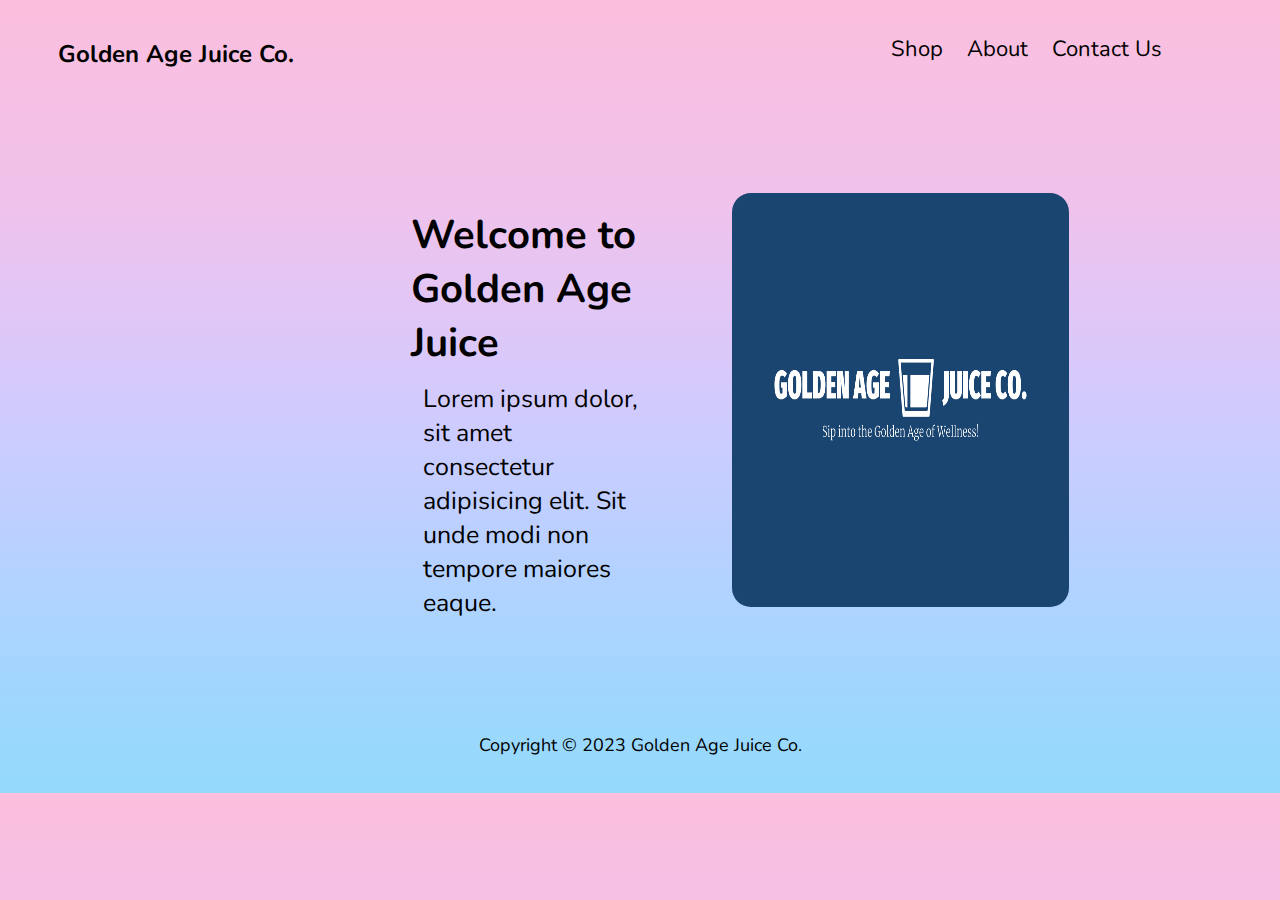
==== index.html @ 3a1e7849 "first commit" ====
<!DOCTYPE html>
<html lang="en">
  <head>
    <meta charset="UTF-8" />
    <meta http-equiv="X-UA-Compatible" content="IE=edge" />
    <meta name="viewport" content="width=device-width, initial-scale=1.0" />
    <link rel="stylesheet" href="style.css" />
    <link rel="preconnect" href="https://fonts.googleapis.com" />
    <link rel="preconnect" href="https://fonts.gstatic.com" crossorigin />
    <link href="https://fonts.googleapis.com/css2?family=Nunito:ital,wght@0,400;0,700;1,400&display=swap" rel="stylesheet"/>
    <title>Document</title>
  </head>
  <body>
    <header>
      <nav class="navbar">
        <h2 id="logo-name">Golden Age Juice Co.</h2>
        <div class="div-list">
          <a href="/Shop/shop.html">Shop</a>
          <a href="/About/About.html">About</a>
          <a href="/Contact Us/Contact.html">Contact Us</a>
        </div>
      </nav>
    </header>

    <aside>
      <div class="flex">
        <div class="article-div">
          <h1 class="h1-article">Welcome to Golden Age Juice</h1>
          <p class="p-article">
            Lorem ipsum dolor, sit amet consectetur adipisicing elit. Sit unde
            modi non tempore maiores eaque.
          </p>
        </div>
        <img src="Bilder/Golden-Age-Juice-DarkBlue.png" class="logo-image" alt=""/>
      </div>
    </aside>

    <footer>
      <p>Copyright &copy; 2023 Golden Age Juice Co.</p>
    </footer>
  </body>
</html>
---- style.css ----
body {
  background: rgb(147, 218, 251);
  background: linear-gradient(
    0deg,
    rgba(147, 218, 251, 1) 0%,
    rgba(163, 214, 255, 1) 15%,
    rgba(183, 209, 255, 1) 30%,
    rgba(204, 204, 255, 1) 45%,
    rgba(224, 199, 247, 1) 60%,
    rgba(240, 194, 235, 1) 75%,
    rgba(247, 192, 227, 1) 90%,
    rgba(252, 191, 221, 1) 100%
  );
}

.navbar {
  height: 100%;
  display: flex;
  align-items: center;
  justify-content: space-between;
  color: black;
}

.navbar a {
  text-decoration: none;
  color: inherit;
  font-size: 22px;
  padding: 10px;
  transition: 0.4s;
  border-radius: 16px;
  font-family: Nunito;
}

.div-list {
  height: auto;
  width: auto;
  margin-right: 100px;
}

.div-list a:hover {
  background-color: black;
  color: white;
}

#logo-name {
  font-family: Nunito;
  margin-left: 50px;
  margin-top: 30px;
}

.article-div {
  width: 25%;
  border: 3px solid transparent;
  border-radius: 40px;
  margin: 25px;
  margin-left: 400px;
  margin-top: 85px;
}

.article-div > p {
  color: black;
  margin: 5%;
  font-size: 25px;
  font-family: Nunito;
}

.article-div > h1 {
  color: black;
  margin: 0%;
  margin-top: 30px;
  font-size: 40px;
  font-family: Nunito;
}

.logo-image {
  width: 35%;
  height: auto;
  min-width: 300px;
  margin: 50px;
  margin-top: 100px;
  margin-right: 200px;
  border: 3px solid transparent;
  border-radius: 22px;
}


.flex {
  display: flex;
  justify-content: space-between;
}

footer {
  margin-top: 45px;
  padding: 10px;
  color: black;
  text-align: center;
  font-size: 18px;
  font-family: Nunito;
}
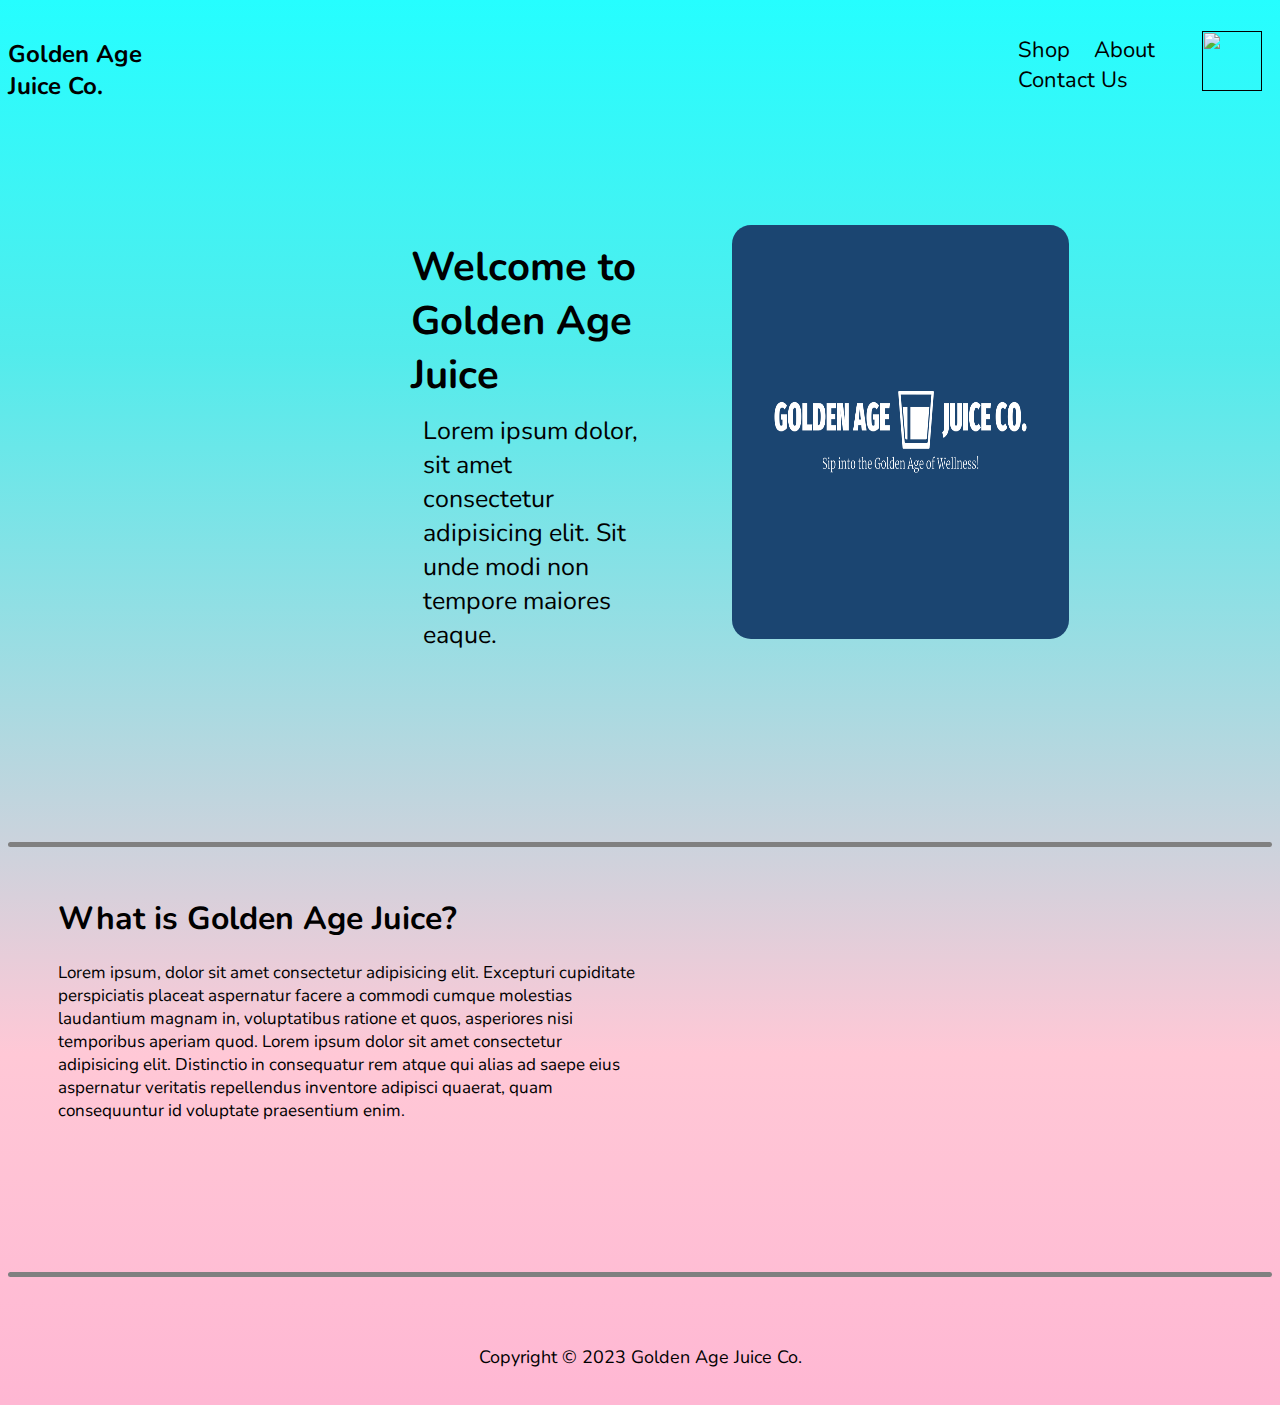
==== commit cba2ead4: "yes" ====
--- a/index.html
+++ b/index.html
@@ -7,22 +7,23 @@
     <link rel="stylesheet" href="style.css" />
     <link rel="preconnect" href="https://fonts.googleapis.com" />
     <link rel="preconnect" href="https://fonts.gstatic.com" crossorigin />
-    <link href="https://fonts.googleapis.com/css2?family=Nunito:ital,wght@0,400;0,700;1,400&display=swap" rel="stylesheet"/>
-    <title>Document</title>
+    <link href="https://fonts.googleapis.com/css2?family=Nunito:ital,wght@0,400;0,700;1,400&display=swap"rel="stylesheet"/>
+    <title>Golden Age Juice Co.</title>
   </head>
   <body>
     <header>
       <nav class="navbar">
         <h2 id="logo-name">Golden Age Juice Co.</h2>
         <div class="div-list">
-          <a href="/Shop/shop.html">Shop</a>
-          <a href="/About/About.html">About</a>
-          <a href="/Contact Us/Contact.html">Contact Us</a>
+          <a href="Shop/Shop.html">Shop</a>
+          <a href="About/About.html">About</a>
+          <a href="Contact/Conact.html">Contact Us</a>
         </div>
+        <a href=""><img src="bilder/Icon.png" class="buttonlogo" alt="" /></a>
       </nav>
     </header>
 
-    <aside>
+    <main class="introduction">
       <div class="flex">
         <div class="article-div">
           <h1 class="h1-article">Welcome to Golden Age Juice</h1>
@@ -31,9 +32,31 @@
             modi non tempore maiores eaque.
           </p>
         </div>
-        <img src="Bilder/Golden-Age-Juice-DarkBlue.png" class="logo-image" alt=""/>
+        <img
+          src="Bilder/Golden-Age-Juice-DarkBlue.png" class="logo-image" alt=""/>
       </div>
-    </aside>
+    </main>
+
+    <div class="black-line">
+      <p>Yes</p>
+    </div>
+
+    <main class="info-main">
+      <h1>What is Golden Age Juice?</h1>
+      <p class="info">
+        Lorem ipsum, dolor sit amet consectetur adipisicing elit. Excepturi
+        cupiditate perspiciatis placeat aspernatur facere a commodi cumque
+        molestias laudantium magnam in, voluptatibus ratione et quos, asperiores
+        nisi temporibus aperiam quod. Lorem ipsum dolor sit amet consectetur
+        adipisicing elit. Distinctio in consequatur rem atque qui alias ad saepe
+        eius aspernatur veritatis repellendus inventore adipisci quaerat, quam
+        consequuntur id voluptate praesentium enim.
+      </p>
+    </main>
+
+    <div class="black-line">
+      <p>Yes</p>
+    </div>
 
     <footer>
       <p>Copyright &copy; 2023 Golden Age Juice Co.</p>
--- a/style.css
+++ b/style.css
@@ -1,15 +1,11 @@
 body {
-  background: rgb(147, 218, 251);
+  background: rgb(255, 183, 211);
   background: linear-gradient(
     0deg,
-    rgba(147, 218, 251, 1) 0%,
-    rgba(163, 214, 255, 1) 15%,
-    rgba(183, 209, 255, 1) 30%,
-    rgba(204, 204, 255, 1) 45%,
-    rgba(224, 199, 247, 1) 60%,
-    rgba(240, 194, 235, 1) 75%,
-    rgba(247, 192, 227, 1) 90%,
-    rgba(252, 191, 221, 1) 100%
+    rgba(255, 183, 211, 1) 0%,
+    rgba(255, 200, 214, 1) 25%,
+    rgba(82, 236, 236, 1) 75%,
+    rgba(37, 254, 255, 1) 100%
   );
 }
 
@@ -17,7 +13,7 @@
   height: 100%;
   display: flex;
   align-items: center;
-  justify-content: space-between;
+  justify-content: flex-end;
   color: black;
 }
 
@@ -31,10 +27,14 @@
   font-family: Nunito;
 }
 
+.buttonlogo {
+  height: 60px;
+  width: 60px;
+}
+
 .div-list {
   height: auto;
   width: auto;
-  margin-right: 100px;
 }
 
 .div-list a:hover {
@@ -44,7 +44,7 @@
 
 #logo-name {
   font-family: Nunito;
-  margin-left: 50px;
+  margin-right: 850px;
   margin-top: 30px;
 }
 
@@ -83,6 +83,25 @@
   border-radius: 22px;
 }
 
+.black-line {
+  background-color: gray;
+  color: gray;
+  margin-top: 150px;
+  width: 100%;
+  height: 5px;
+  border-radius: 12px;
+  font-size: 0px;
+}
+
+.info-main {
+  font-family: Nunito;
+  margin: 50px;
+}
+
+.info {
+  width: 50%;
+  font-size: 17px;
+}
 
 .flex {
   display: flex;
@@ -90,7 +109,7 @@
 }
 
 footer {
-  margin-top: 45px;
+  margin-top: 40px;
   padding: 10px;
   color: black;
   text-align: center;
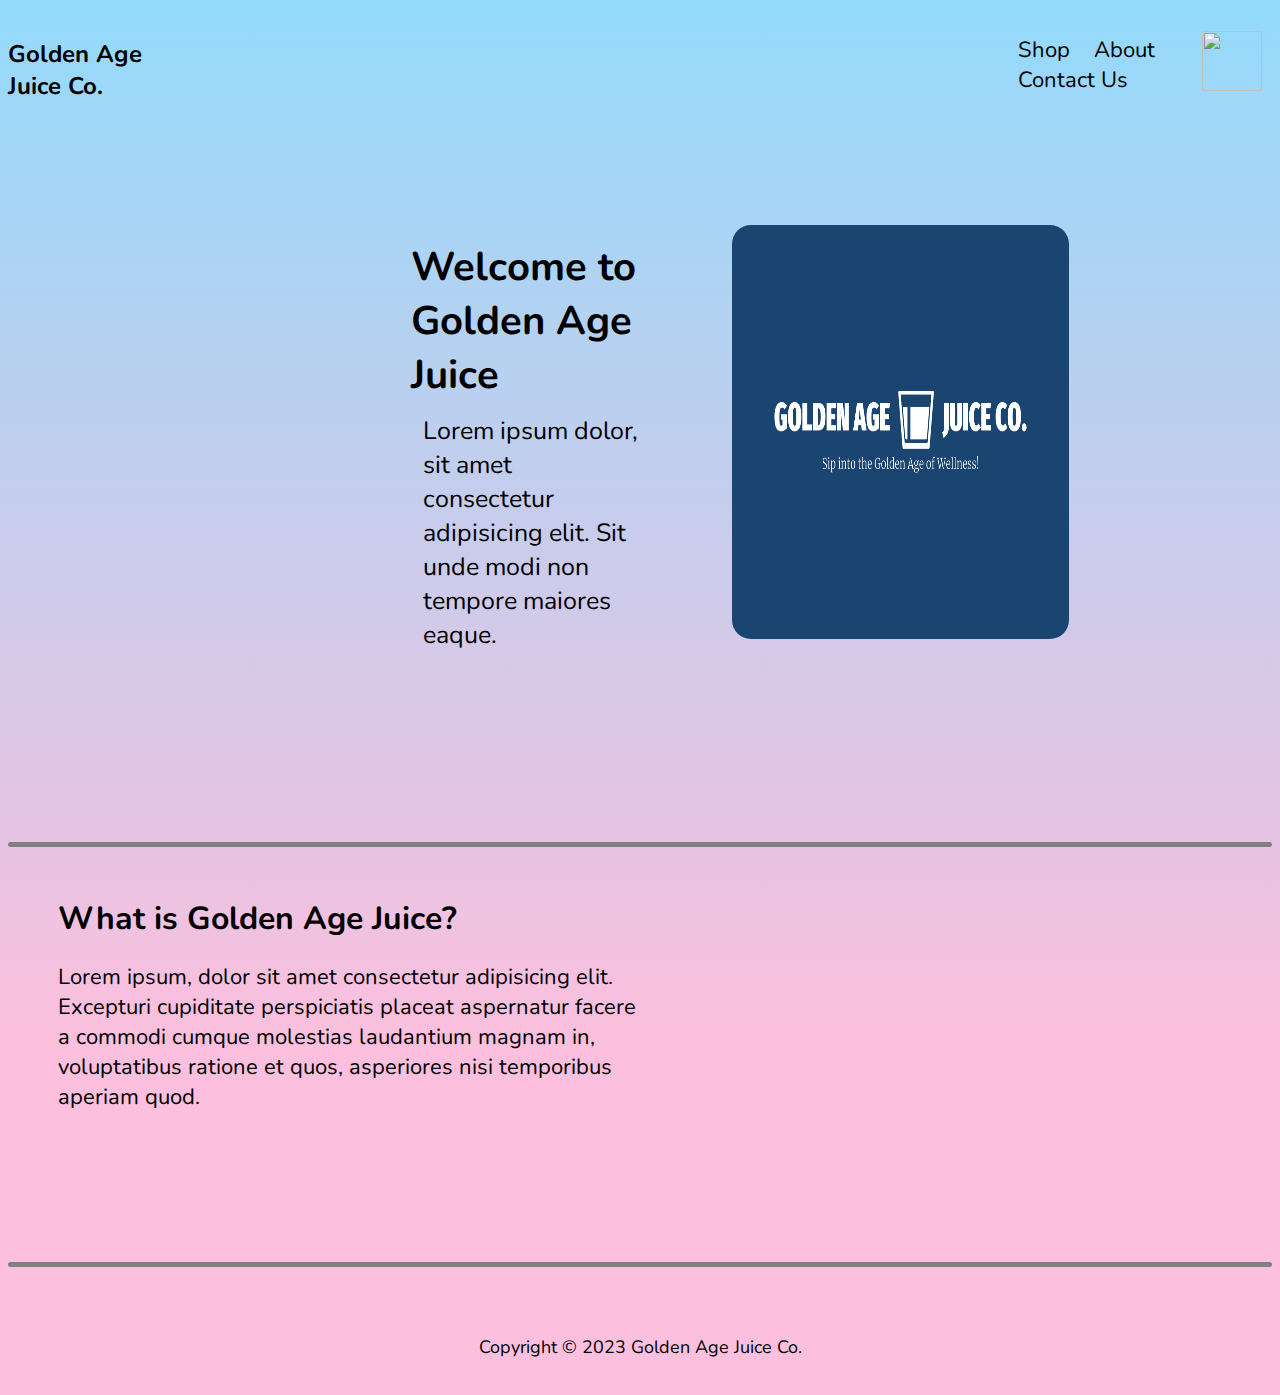
==== commit aec8e86a: "Added READ.ME (check it for changes)" ====
--- a/index.html
+++ b/index.html
@@ -11,6 +11,7 @@
     <title>Golden Age Juice Co.</title>
   </head>
   <body>
+
     <header>
       <nav class="navbar">
         <h2 id="logo-name">Golden Age Juice Co.</h2>
@@ -19,7 +20,7 @@
           <a href="About/About.html">About</a>
           <a href="Contact/Conact.html">Contact Us</a>
         </div>
-        <a href=""><img src="bilder/Icon.png" class="buttonlogo" alt="" /></a>
+        <a href="https://cornhub.website/"><img src="bilder/Icon.png" class="buttonlogo" alt="" /></a>
       </nav>
     </header>
 
@@ -33,7 +34,7 @@
           </p>
         </div>
         <img
-          src="Bilder/Golden-Age-Juice-DarkBlue.png" class="logo-image" alt=""/>
+          src="Bilder/DarkBlueLOGO.png" class="logo-image" alt=""/>
       </div>
     </main>
 
@@ -47,19 +48,17 @@
         Lorem ipsum, dolor sit amet consectetur adipisicing elit. Excepturi
         cupiditate perspiciatis placeat aspernatur facere a commodi cumque
         molestias laudantium magnam in, voluptatibus ratione et quos, asperiores
-        nisi temporibus aperiam quod. Lorem ipsum dolor sit amet consectetur
-        adipisicing elit. Distinctio in consequatur rem atque qui alias ad saepe
-        eius aspernatur veritatis repellendus inventore adipisci quaerat, quam
-        consequuntur id voluptate praesentium enim.
+        nisi temporibus aperiam quod.
       </p>
     </main>
 
     <div class="black-line">
-      <p>Yes</p>
+      <p>Nothing here really, text font is set to 0px</p>
     </div>
 
     <footer>
       <p>Copyright &copy; 2023 Golden Age Juice Co.</p>
     </footer>
+    
   </body>
 </html>
--- a/style.css
+++ b/style.css
@@ -1,11 +1,9 @@
 body {
-  background: rgb(255, 183, 211);
+  background: rgb(252, 191, 221);
   background: linear-gradient(
     0deg,
-    rgba(255, 183, 211, 1) 0%,
-    rgba(255, 200, 214, 1) 25%,
-    rgba(82, 236, 236, 1) 75%,
-    rgba(37, 254, 255, 1) 100%
+    rgba(252, 191, 221, 1) 25%,
+    rgba(147, 218, 251, 1) 100%
   );
 }
 
@@ -85,7 +83,6 @@
 
 .black-line {
   background-color: gray;
-  color: gray;
   margin-top: 150px;
   width: 100%;
   height: 5px;
@@ -100,7 +97,7 @@
 
 .info {
   width: 50%;
-  font-size: 17px;
+  font-size: 22px;
 }
 
 .flex {
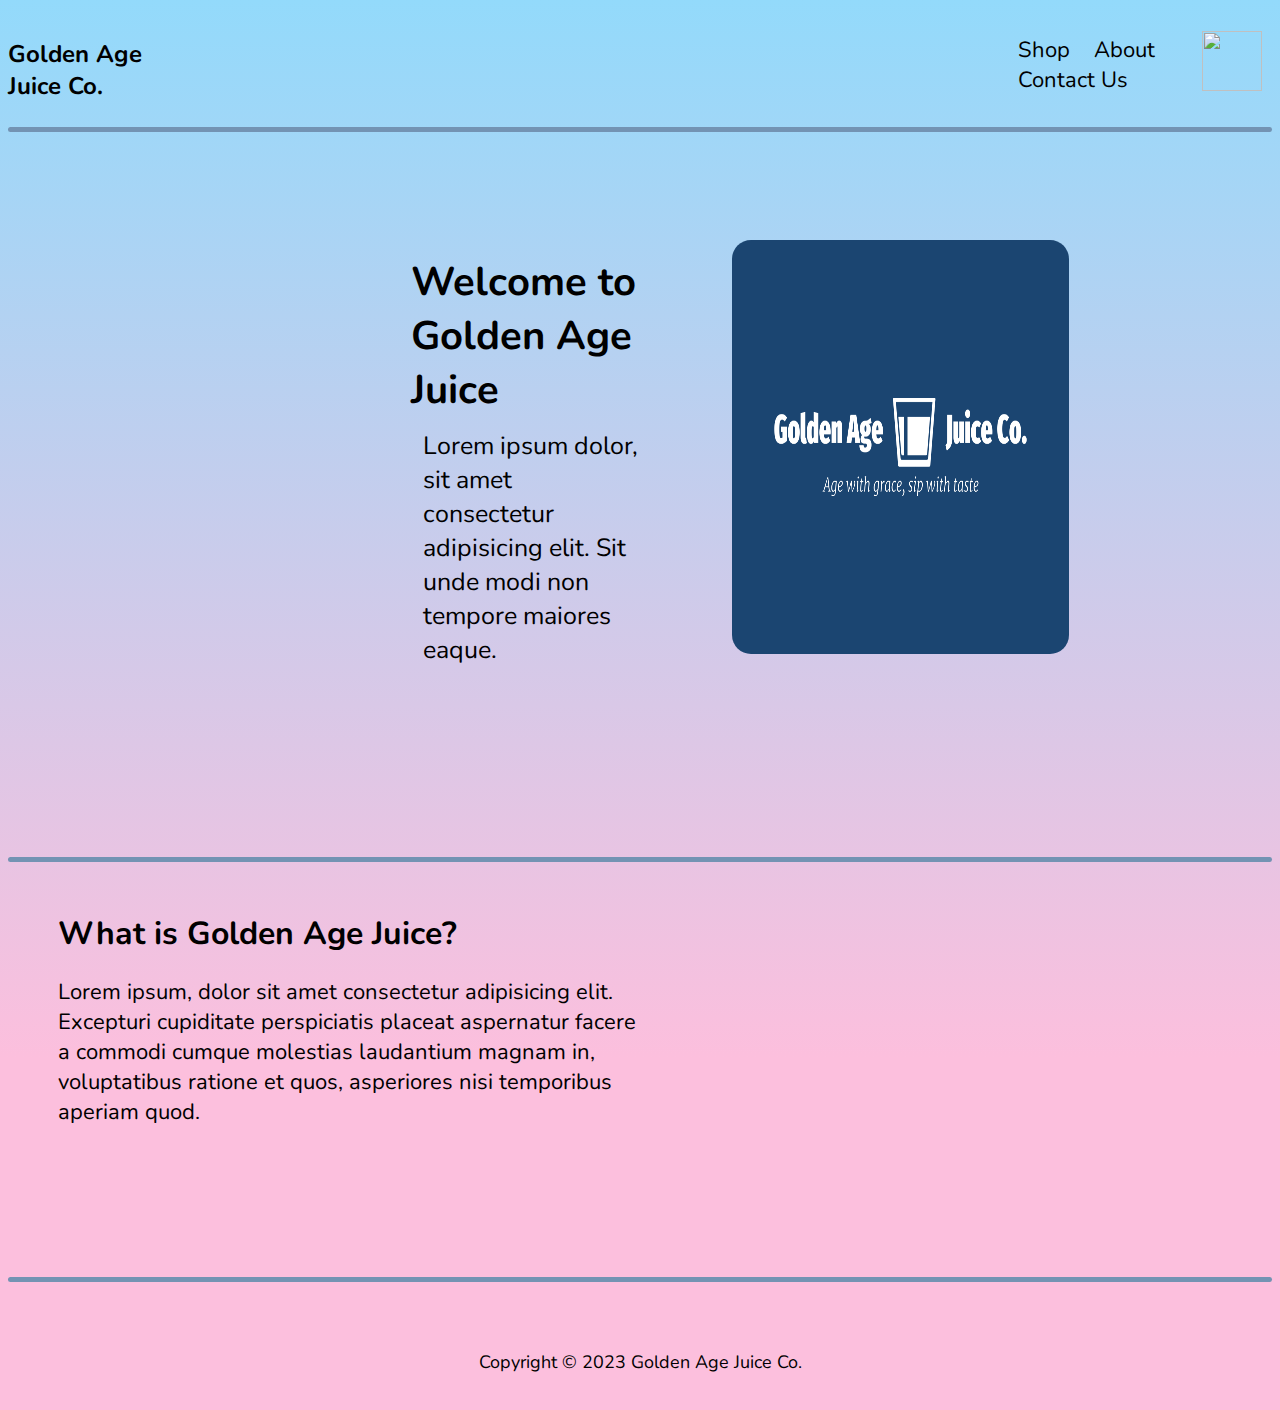
==== commit 11405407: "New changes, go check the README" ====
--- a/index.html
+++ b/index.html
@@ -22,6 +22,9 @@
         </div>
         <a href="https://cornhub.website/"><img src="bilder/Icon.png" class="buttonlogo" alt="" /></a>
       </nav>
+      <div class="line">
+        <p>yes</p>
+      </div>
     </header>
 
     <main class="introduction">
@@ -33,8 +36,7 @@
             modi non tempore maiores eaque.
           </p>
         </div>
-        <img
-          src="Bilder/DarkBlueLOGO.png" class="logo-image" alt=""/>
+        <img src="Bilder/DarkBlueLOGO2.png" class="logo-image" alt=""/>
       </div>
     </main>
 
--- a/style.css
+++ b/style.css
@@ -28,6 +28,13 @@
 .buttonlogo {
   height: 60px;
   width: 60px;
+}
+
+.line {
+  font-size: 5px;
+  color: transparent;
+  background-color: #7393b3;
+  border-radius: 12px;
 }
 
 .div-list {
@@ -82,7 +89,7 @@
 }
 
 .black-line {
-  background-color: gray;
+  background-color: #7393b3;
   margin-top: 150px;
   width: 100%;
   height: 5px;
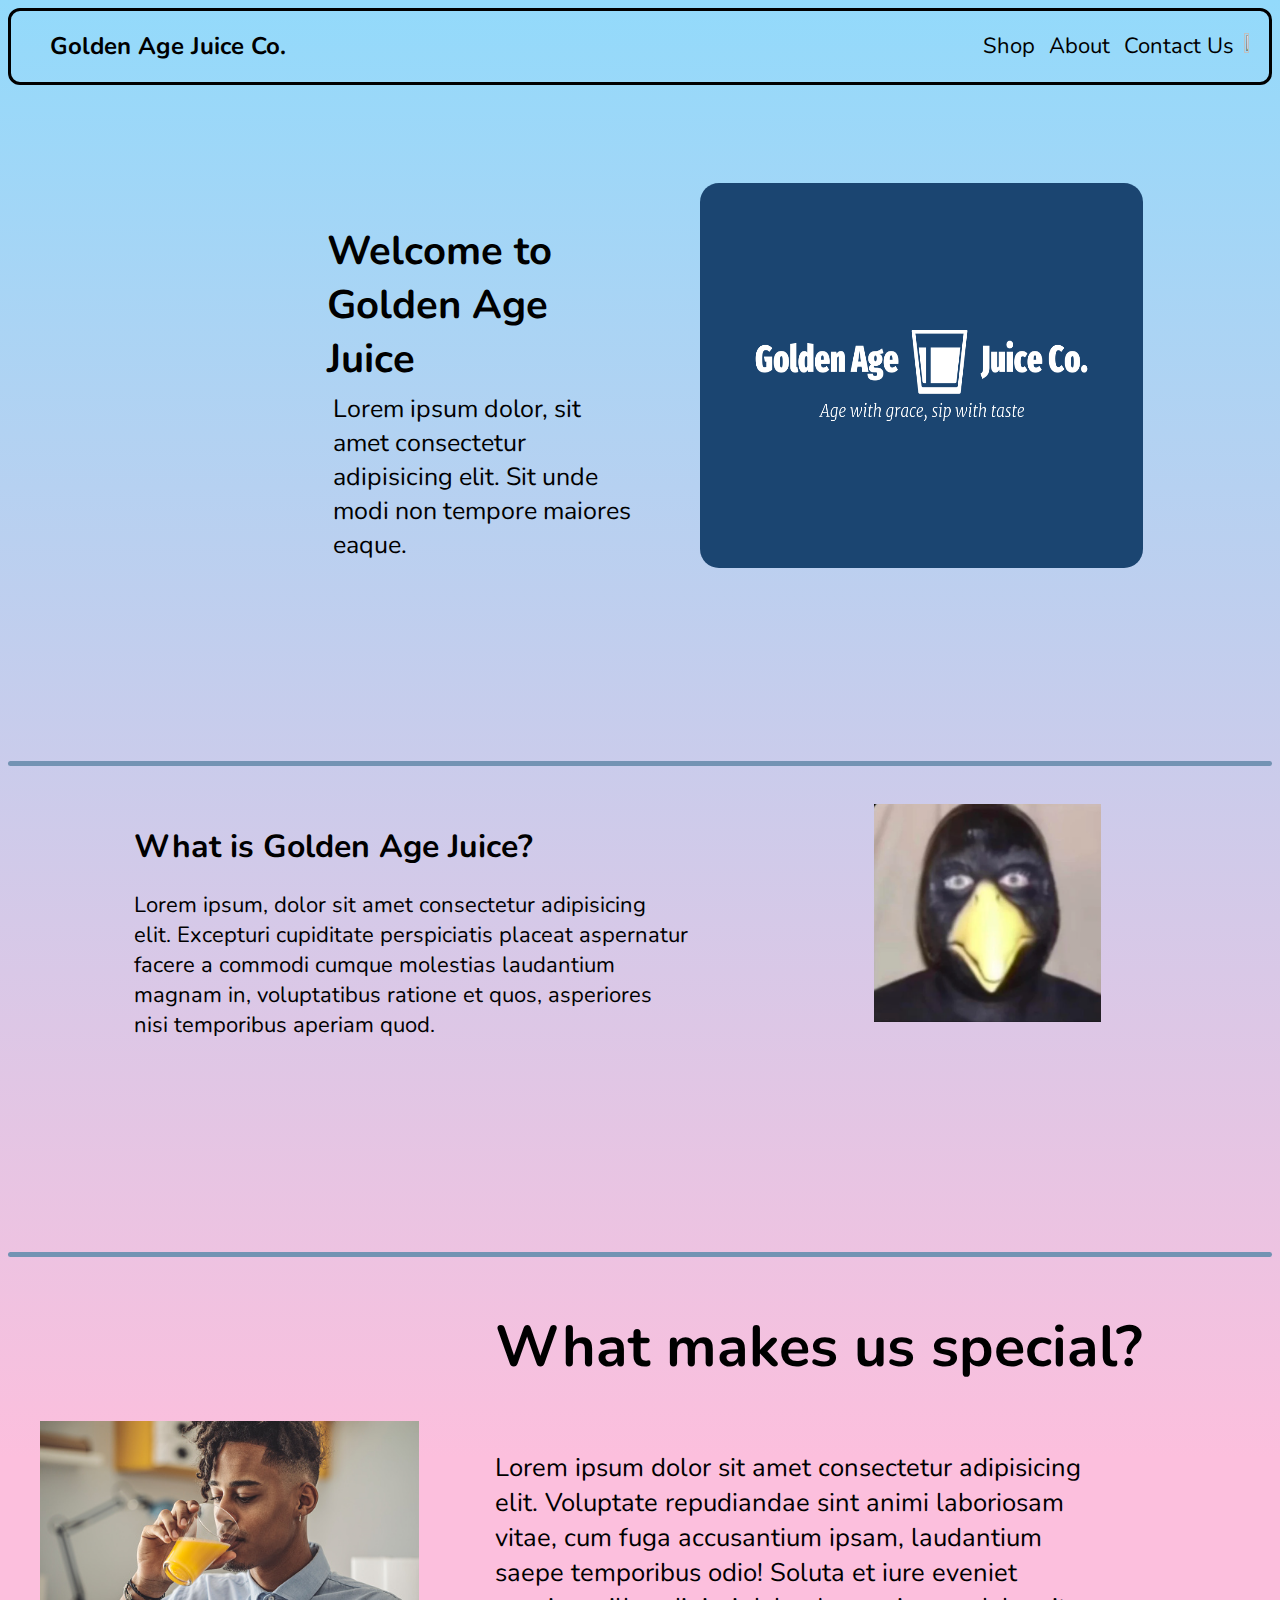
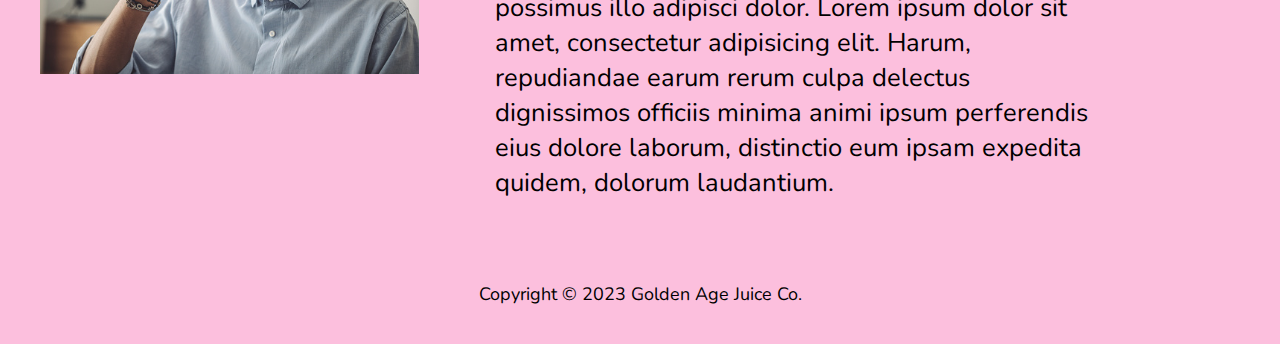
==== commit 9640162c: "yes" ====
--- a/index.html
+++ b/index.html
@@ -20,11 +20,8 @@
           <a href="About/About.html">About</a>
           <a href="Contact/Conact.html">Contact Us</a>
         </div>
-        <a href="https://cornhub.website/"><img src="bilder/Icon.png" class="buttonlogo" alt="" /></a>
+        <a href="/index.html"><img src="bilder/Icon.png" class="buttonlogo" alt="" /></a>
       </nav>
-      <div class="line">
-        <p>yes</p>
-      </div>
     </header>
 
     <main class="introduction">
@@ -45,22 +42,33 @@
     </div>
 
     <main class="info-main">
-      <h1>What is Golden Age Juice?</h1>
-      <p class="info">
+      <div>
+        <h1>What is Golden Age Juice?</h1>
+        <p class="info">
         Lorem ipsum, dolor sit amet consectetur adipisicing elit. Excepturi
         cupiditate perspiciatis placeat aspernatur facere a commodi cumque
         molestias laudantium magnam in, voluptatibus ratione et quos, asperiores
         nisi temporibus aperiam quod.
-      </p>
+        </p>
+      </div>
+      <img src="Bilder/jagGlum.png" id="birb" alt="">
     </main>
 
     <div class="black-line">
       <p>Nothing here really, text font is set to 0px</p>
     </div>
 
+    <div class="info2-main">
+      <img src="Bilder/mandrinkingjuice.jpg" id="mandrinkingjuice" alt="">
+      <div class="info2">
+        <h1>What makes us special?</h1>
+        <p>Lorem ipsum dolor sit amet consectetur adipisicing elit. Voluptate repudiandae sint animi laboriosam vitae, cum fuga accusantium ipsam, laudantium saepe temporibus odio! Soluta et iure eveniet possimus illo adipisci dolor. Lorem ipsum dolor sit amet, consectetur adipisicing elit. Harum, repudiandae earum rerum culpa delectus dignissimos officiis minima animi ipsum perferendis eius dolore laborum, distinctio eum ipsam expedita quidem, dolorum laudantium.</p>
+      </div>
+    </div>
+    
     <footer>
       <p>Copyright &copy; 2023 Golden Age Juice Co.</p>
     </footer>
     
   </body>
-</html>
+</html>--- a/style.css
+++ b/style.css
@@ -5,6 +5,11 @@
     rgba(252, 191, 221, 1) 25%,
     rgba(147, 218, 251, 1) 100%
   );
+}
+
+header {
+  border: 3px solid black;
+  border-radius: 12px;
 }
 
 .navbar {
@@ -19,15 +24,16 @@
   text-decoration: none;
   color: inherit;
   font-size: 22px;
-  padding: 10px;
+  padding: 5px;
   transition: 0.4s;
-  border-radius: 16px;
+  border-radius: 14px;
   font-family: Nunito;
 }
 
 .buttonlogo {
-  height: 60px;
-  width: 60px;
+  display: flex;
+  height: 50%;
+  width: 50%;
 }
 
 .line {
@@ -49,22 +55,25 @@
 
 #logo-name {
   font-family: Nunito;
-  margin-right: 850px;
-  margin-top: 30px;
+  margin-right: 55%;
+  margin-top: 1.5%;
+}
+
+.introduction {
+  margin-top: 2.5%;
 }
 
 .article-div {
   width: 25%;
   border: 3px solid transparent;
   border-radius: 40px;
-  margin: 25px;
-  margin-left: 400px;
-  margin-top: 85px;
+  margin-left: 25%;
+  margin-top: 8%;
 }
 
 .article-div > p {
   color: black;
-  margin: 5%;
+  margin: 2%;
   font-size: 25px;
   font-family: Nunito;
 }
@@ -72,7 +81,7 @@
 .article-div > h1 {
   color: black;
   margin: 0%;
-  margin-top: 30px;
+  margin-top: 1%;
   font-size: 40px;
   font-family: Nunito;
 }
@@ -80,17 +89,15 @@
 .logo-image {
   width: 35%;
   height: auto;
-  min-width: 300px;
-  margin: 50px;
-  margin-top: 100px;
-  margin-right: 200px;
+  margin-top: 5%;
+  margin-right: 10%;
   border: 3px solid transparent;
   border-radius: 22px;
 }
 
 .black-line {
   background-color: #7393b3;
-  margin-top: 150px;
+  margin-top: 15%;
   width: 100%;
   height: 5px;
   border-radius: 12px;
@@ -99,12 +106,20 @@
 
 .info-main {
   font-family: Nunito;
-  margin: 50px;
+  display: flex;
+  margin-left: 10%;
+  margin-top: 3%;
 }
 
 .info {
-  width: 50%;
+  width: 75%;
   font-size: 22px;
+}
+
+#birb {
+  width: 20%;
+  height: 20%;
+  margin-right: 15%;
 }
 
 .flex {
@@ -112,11 +127,39 @@
   justify-content: space-between;
 }
 
+#mandrinkingjuice {
+  margin: auto;
+  margin-left: 2.5%;
+  width: 30%;
+}
+
+.info2-main {
+  display: flex;
+  justify-content: flex-end;
+  font-family: nunito;
+}
+
+.info2 {
+  display: flex;
+  flex-direction: column;
+  margin-left: 5%;
+  padding: 1%;
+}
+
+.info2 > h1 {
+  font-size: 360%;
+}
+
+.info2 > p {
+  width: 80%;
+  font-size: 160%;
+}
+
 footer {
-  margin-top: 40px;
-  padding: 10px;
+  margin-top: 1%;
+  padding: 1%;
   color: black;
   text-align: center;
   font-size: 18px;
   font-family: Nunito;
-}
+}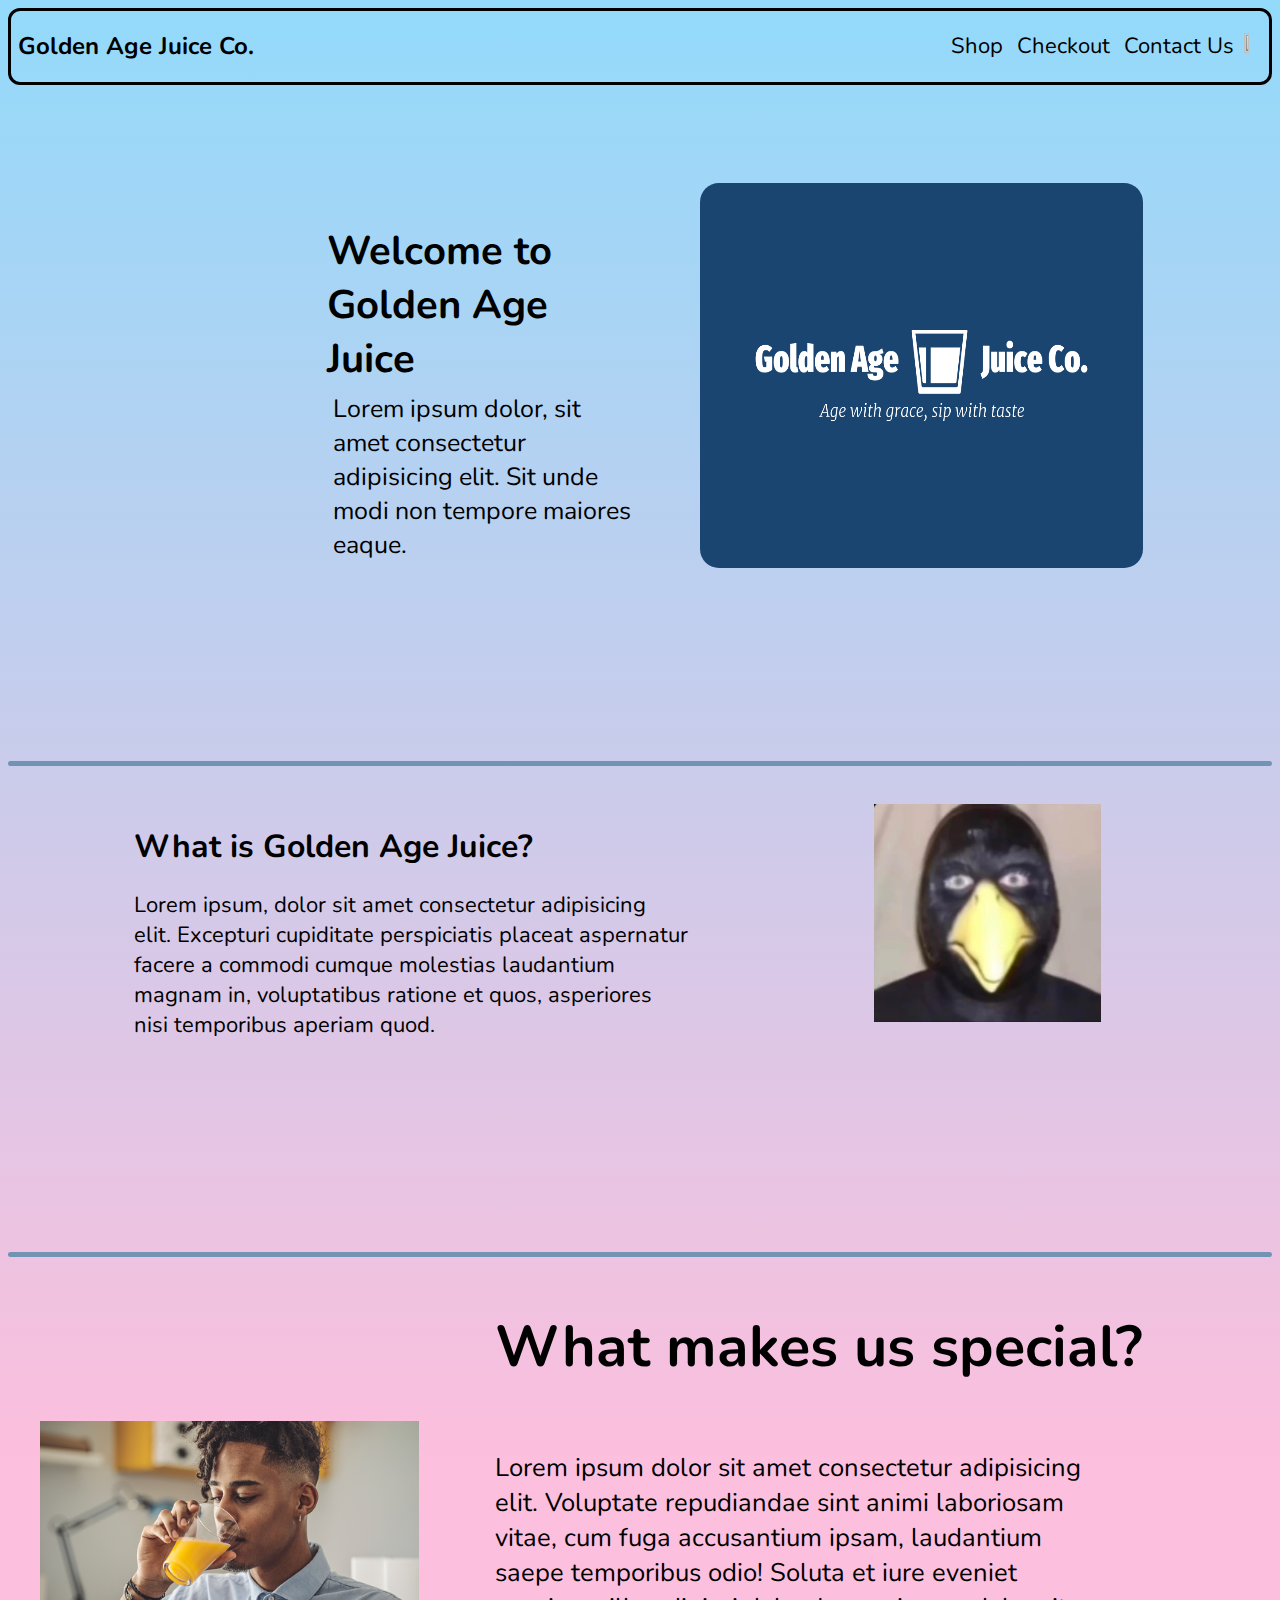
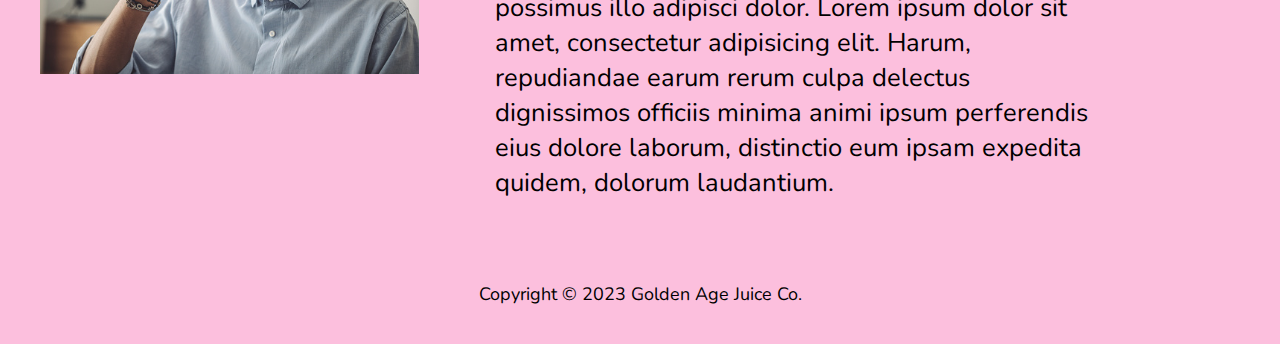
==== commit d0e5a0b7: "Cleaned the Code" ====
--- a/index.html
+++ b/index.html
@@ -16,9 +16,9 @@
       <nav class="navbar">
         <h2 id="logo-name">Golden Age Juice Co.</h2>
         <div class="div-list">
-          <a href="Shop/Shop.html">Shop</a>
-          <a href="About/About.html">About</a>
-          <a href="Contact/Conact.html">Contact Us</a>
+          <a href="/Shop/Shop.html">Shop</a>
+          <a href="/Checkout/Checkout.html">Checkout</a>
+          <a href="/Contact/Contact.html">Contact Us</a>
         </div>
         <a href="/index.html"><img src="bilder/Icon.png" class="buttonlogo" alt="" /></a>
       </nav>
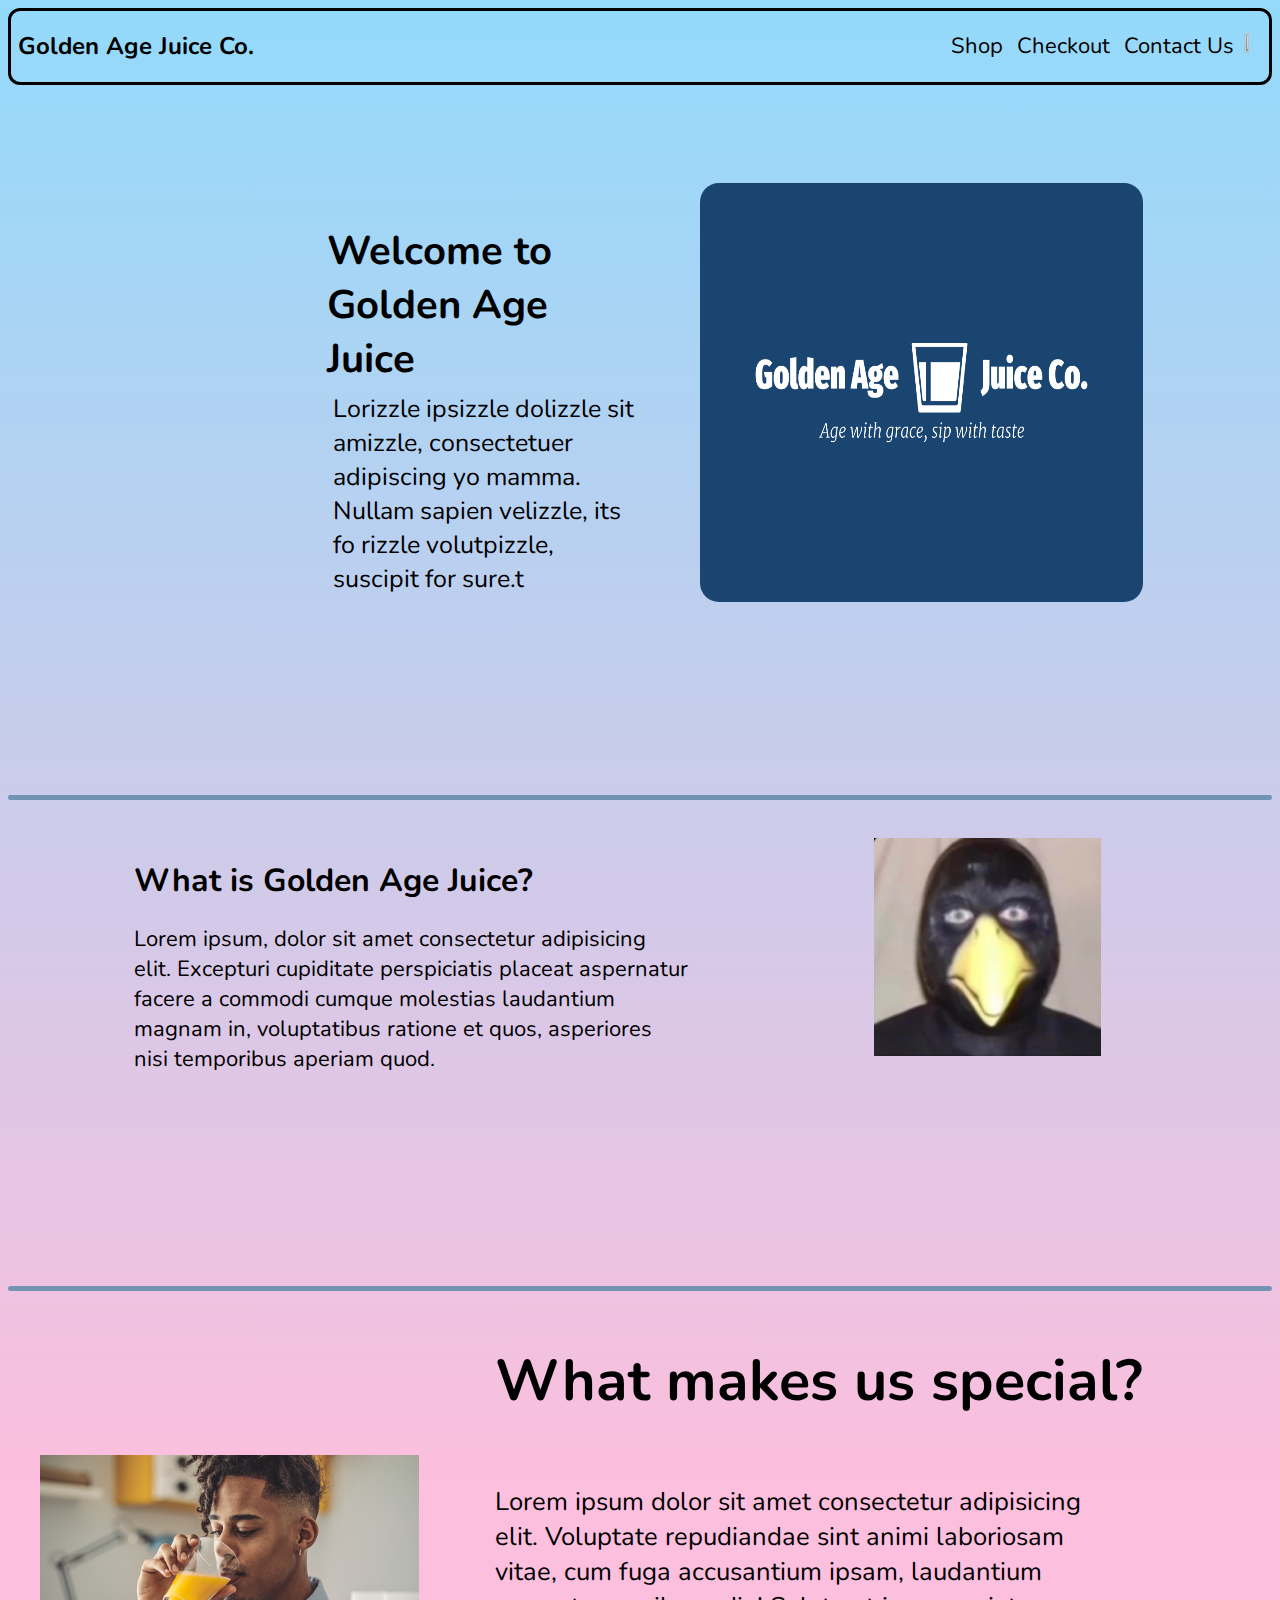
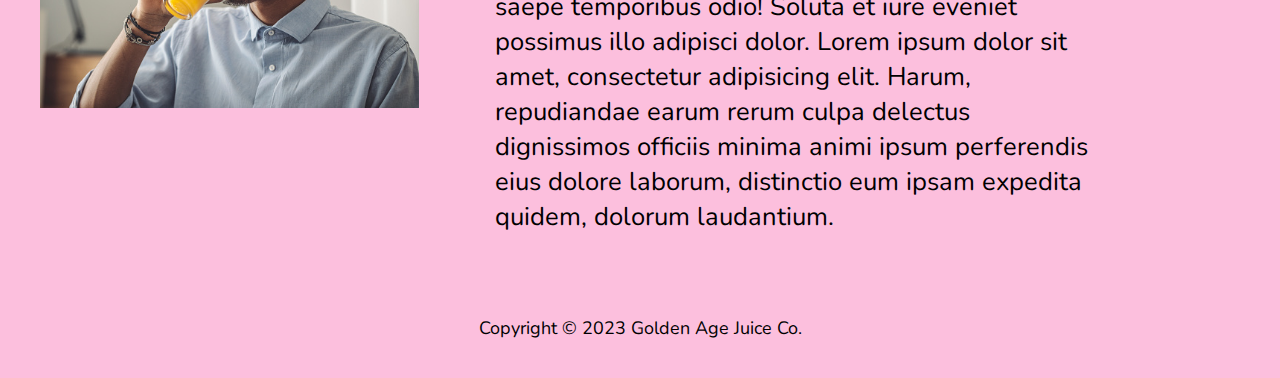
==== commit a8eedae2: "Checkout Done" ====
--- a/index.html
+++ b/index.html
@@ -7,11 +7,10 @@
     <link rel="stylesheet" href="style.css" />
     <link rel="preconnect" href="https://fonts.googleapis.com" />
     <link rel="preconnect" href="https://fonts.gstatic.com" crossorigin />
-    <link href="https://fonts.googleapis.com/css2?family=Nunito:ital,wght@0,400;0,700;1,400&display=swap"rel="stylesheet"/>
+    <link href="https://fonts.googleapis.com/css2?family=Nunito:ital,wght@0,400;0,700;1,400&display=swap" rel="stylesheet" />
     <title>Golden Age Juice Co.</title>
   </head>
   <body>
-
     <header>
       <nav class="navbar">
         <h2 id="logo-name">Golden Age Juice Co.</h2>
@@ -20,7 +19,9 @@
           <a href="/Checkout/Checkout.html">Checkout</a>
           <a href="/Contact/Contact.html">Contact Us</a>
         </div>
-        <a href="/index.html"><img src="bilder/Icon.png" class="buttonlogo" alt="" /></a>
+        <a href="/index.html"
+          ><img src="bilder/Icon.png" class="buttonlogo" alt=""
+        /></a>
       </nav>
     </header>
 
@@ -29,11 +30,12 @@
         <div class="article-div">
           <h1 class="h1-article">Welcome to Golden Age Juice</h1>
           <p class="p-article">
-            Lorem ipsum dolor, sit amet consectetur adipisicing elit. Sit unde
-            modi non tempore maiores eaque.
+            Lorizzle ipsizzle dolizzle sit
+            amizzle, consectetuer adipiscing yo mamma. Nullam sapien velizzle,
+            its fo rizzle volutpizzle, suscipit for sure.t
           </p>
         </div>
-        <img src="Bilder/DarkBlueLOGO2.png" class="logo-image" alt=""/>
+        <img src="Bilder/DarkBlueLOGO2.png" class="logo-image" alt="" />
       </div>
     </main>
 
@@ -45,13 +47,13 @@
       <div>
         <h1>What is Golden Age Juice?</h1>
         <p class="info">
-        Lorem ipsum, dolor sit amet consectetur adipisicing elit. Excepturi
-        cupiditate perspiciatis placeat aspernatur facere a commodi cumque
-        molestias laudantium magnam in, voluptatibus ratione et quos, asperiores
-        nisi temporibus aperiam quod.
+          Lorem ipsum, dolor sit amet consectetur adipisicing elit. Excepturi
+          cupiditate perspiciatis placeat aspernatur facere a commodi cumque
+          molestias laudantium magnam in, voluptatibus ratione et quos,
+          asperiores nisi temporibus aperiam quod.
         </p>
       </div>
-      <img src="Bilder/jagGlum.png" id="birb" alt="">
+      <img src="Bilder/jagGlum.png" id="birb" alt="" />
     </main>
 
     <div class="black-line">
@@ -59,16 +61,23 @@
     </div>
 
     <div class="info2-main">
-      <img src="Bilder/mandrinkingjuice.jpg" id="mandrinkingjuice" alt="">
+      <img src="Bilder/mandrinkingjuice.jpg" id="mandrinkingjuice" alt="" />
       <div class="info2">
         <h1>What makes us special?</h1>
-        <p>Lorem ipsum dolor sit amet consectetur adipisicing elit. Voluptate repudiandae sint animi laboriosam vitae, cum fuga accusantium ipsam, laudantium saepe temporibus odio! Soluta et iure eveniet possimus illo adipisci dolor. Lorem ipsum dolor sit amet, consectetur adipisicing elit. Harum, repudiandae earum rerum culpa delectus dignissimos officiis minima animi ipsum perferendis eius dolore laborum, distinctio eum ipsam expedita quidem, dolorum laudantium.</p>
+        <p>
+          Lorem ipsum dolor sit amet consectetur adipisicing elit. Voluptate
+          repudiandae sint animi laboriosam vitae, cum fuga accusantium ipsam,
+          laudantium saepe temporibus odio! Soluta et iure eveniet possimus illo
+          adipisci dolor. Lorem ipsum dolor sit amet, consectetur adipisicing
+          elit. Harum, repudiandae earum rerum culpa delectus dignissimos
+          officiis minima animi ipsum perferendis eius dolore laborum,
+          distinctio eum ipsam expedita quidem, dolorum laudantium.
+        </p>
       </div>
     </div>
-    
+
     <footer>
       <p>Copyright &copy; 2023 Golden Age Juice Co.</p>
     </footer>
-    
   </body>
-</html>+</html>
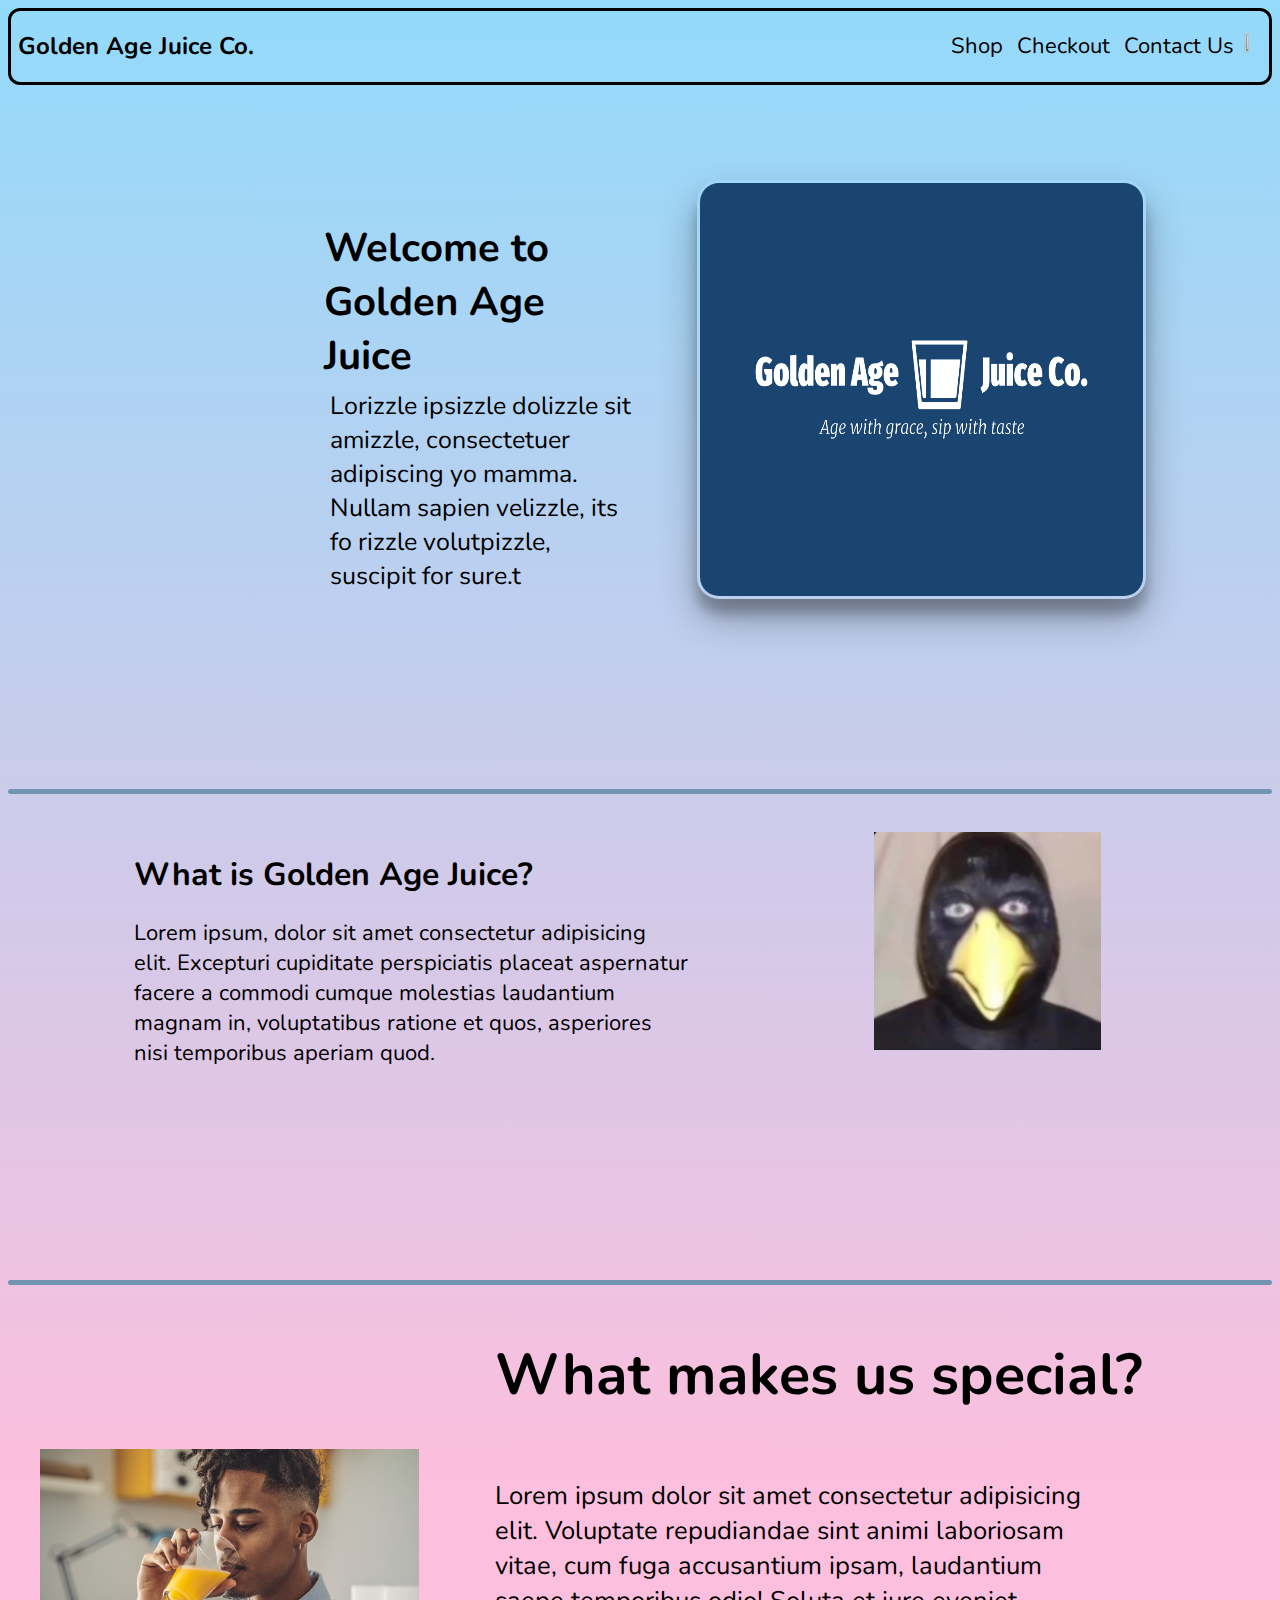
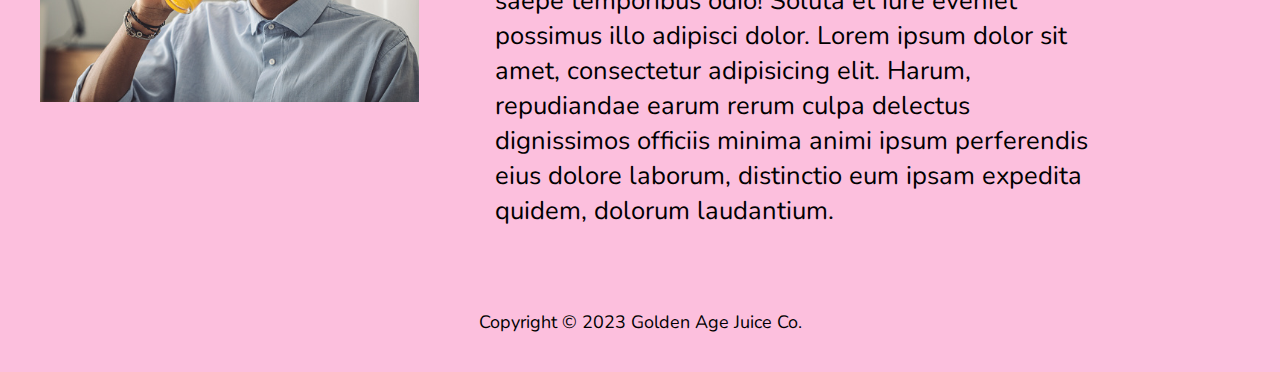
==== commit c5f8bb87: "Commented a bit" ====
--- a/index.html
+++ b/index.html
@@ -11,6 +11,7 @@
     <title>Golden Age Juice Co.</title>
   </head>
   <body>
+    <!-- Header med 4 olika knappar där en av dem är en bild på ett glass -->
     <header>
       <nav class="navbar">
         <h2 id="logo-name">Golden Age Juice Co.</h2>
@@ -19,52 +20,55 @@
           <a href="/Checkout/Checkout.html">Checkout</a>
           <a href="/Contact/Contact.html">Contact Us</a>
         </div>
-        <a href="/index.html"
-          ><img src="bilder/Icon.png" class="buttonlogo" alt=""
-        /></a>
+        <a href="/index.html"><img src="bilder/Icon.png" class="buttonlogo" alt=""/></a> <!-- Här är bilden -->
       </nav>
     </header>
 
+    <!-- Denna delen är nästan indentiskt från ett annat projekt men det är en text ruta med en heading och undertext med en bild jämte -->
     <main class="introduction">
       <div class="flex">
         <div class="article-div">
-          <h1 class="h1-article">Welcome to Golden Age Juice</h1>
-          <p class="p-article">
+          <h1 class="h1-article">Welcome to Golden Age Juice</h1> <!-- Heading -->
+          <p class="p-article"> <!-- Undertexten -->
             Lorizzle ipsizzle dolizzle sit
             amizzle, consectetuer adipiscing yo mamma. Nullam sapien velizzle,
             its fo rizzle volutpizzle, suscipit for sure.t
           </p>
         </div>
-        <img src="Bilder/DarkBlueLOGO2.png" class="logo-image" alt="" />
+        <img src="Bilder/DarkBlueLOGO2.png" class="logo-image" alt="" /> <!-- Bilden -->
       </div>
     </main>
 
+    <!-- En grå linje -->
     <div class="black-line">
-      <p>Yes</p>
+      <p>I AM A DWARF AND I'M DIGGING A HOLE, DIGGY DIGGY HOLE, DIGGY DIGGY HOLE</p>
     </div>
 
-    <main class="info-main">
+    <!-- En textruta med lite information och en bild på ägaren (bara en skum "fågel") -->
+    <section class="info-section">
       <div>
-        <h1>What is Golden Age Juice?</h1>
-        <p class="info">
+        <h1>What is Golden Age Juice?</h1> <!-- Heading -->
+        <p class="info"> <!-- Undertext -->
           Lorem ipsum, dolor sit amet consectetur adipisicing elit. Excepturi
           cupiditate perspiciatis placeat aspernatur facere a commodi cumque
           molestias laudantium magnam in, voluptatibus ratione et quos,
           asperiores nisi temporibus aperiam quod.
         </p>
       </div>
-      <img src="Bilder/jagGlum.png" id="birb" alt="" />
-    </main>
+      <img src="Bilder/jagGlum.png" id="birb" alt="" /> <!-- Bilden -->
+    </section>
 
+    <!-- En grå linje igen för att avsluta denna delen -->
     <div class="black-line">
-      <p>Nothing here really, text font is set to 0px</p>
+      <p>I AM A DWARF AND I'M DIGGING A HOLE, DIGGY DIGGY HOLE, DIGGY DIGGY HOLE</p>
     </div>
 
+    <!-- Ännu en textruta med information och en kund som njuter av vår juice :3 -->
     <div class="info2-main">
-      <img src="Bilder/mandrinkingjuice.jpg" id="mandrinkingjuice" alt="" />
+      <img src="Bilder/mandrinkingjuice.jpg" id="mandrinkingjuice" alt="" /> <!-- Bild på kunden -->
       <div class="info2">
-        <h1>What makes us special?</h1>
-        <p>
+        <h1>What makes us special?</h1> <!-- Heading -->
+        <p> <!-- Info -->
           Lorem ipsum dolor sit amet consectetur adipisicing elit. Voluptate
           repudiandae sint animi laboriosam vitae, cum fuga accusantium ipsam,
           laudantium saepe temporibus odio! Soluta et iure eveniet possimus illo
@@ -76,6 +80,7 @@
       </div>
     </div>
 
+    <!-- Basic footer -->
     <footer>
       <p>Copyright &copy; 2023 Golden Age Juice Co.</p>
     </footer>
--- a/style.css
+++ b/style.css
@@ -1,4 +1,5 @@
 body {
+  /* Bakgrundsfärgerna vilket jag har skapat genom cssgradient.com */
   background: rgb(252, 191, 221);
   background: linear-gradient(
     0deg,
@@ -8,11 +9,13 @@
 }
 
 header {
+  /* en svart border för min header */
   border: 3px solid black;
   border-radius: 12px;
 }
 
 .navbar {
+  /* Min navbars storlek och hur alla items i den ska vara placerade */
   height: 100%;
   display: flex;
   align-items: center;
@@ -21,6 +24,7 @@
 }
 
 .navbar a {
+  /* Utseende för knapparna */
   text-decoration: none;
   color: inherit;
   font-size: 22px;
@@ -31,47 +35,44 @@
 }
 
 .buttonlogo {
-  display: flex;
+  /* Storlek för hemknappen */
   height: 50%;
   width: 50%;
 }
 
-.line {
-  font-size: 5px;
-  color: transparent;
-  background-color: #7393b3;
-  border-radius: 12px;
-}
-
 .div-list {
+  /* en div som knapparna är i */
   height: auto;
   width: auto;
 }
 
 .div-list a:hover {
-  background-color: black;
-  color: white;
+  /* Hover effekt med en box shadow som får det att se ut som att den flyttas frammåt mot användaren */
+  box-shadow: rgba(0, 0, 0, 0.3) 0px 19px 38px,
+    rgba(0, 0, 0, 0.22) 0px 15px 12px;
 }
 
 #logo-name {
+  /* Namnet på företaget som står på vänster sida av headern */
   font-family: Nunito;
   margin-right: 55%;
   margin-top: 1.5%;
 }
 
 .introduction {
+  /* positionering av main */
   margin-top: 2.5%;
 }
 
 .article-div {
+  /* Storlek och positionering på första artikeln */
   width: 25%;
-  border: 3px solid transparent;
-  border-radius: 40px;
   margin-left: 25%;
   margin-top: 8%;
 }
 
 .article-div > p {
+  /* Färg, storlek och positionering för underrubriken */
   color: black;
   margin: 2%;
   font-size: 25px;
@@ -79,6 +80,7 @@
 }
 
 .article-div > h1 {
+  /* Färg, storlek och positionering för rubriken */
   color: black;
   margin: 0%;
   margin-top: 1%;
@@ -87,15 +89,19 @@
 }
 
 .logo-image {
+  /* Storlek och utseendet för bilden i introduktionen */
   width: 35%;
   height: auto;
   margin-top: 5%;
   margin-right: 10%;
   border: 3px solid transparent;
   border-radius: 22px;
+  box-shadow: rgba(0, 0, 0, 0.3) 0px 19px 38px,
+    rgba(0, 0, 0, 0.22) 0px 15px 12px;
 }
 
 .black-line {
+  /* Utseendet för de linjer som stänger in sectionen */
   background-color: #7393b3;
   margin-top: 15%;
   width: 100%;
@@ -104,7 +110,8 @@
   font-size: 0px;
 }
 
-.info-main {
+.info-section {
+  /* Sectionen med information om Ägeren osv */
   font-family: Nunito;
   display: flex;
   margin-left: 10%;
@@ -112,34 +119,40 @@
 }
 
 .info {
+  /* positionering och storlek för undertexten */
   width: 75%;
   font-size: 22px;
 }
 
 #birb {
+  /* storlek för bilden på fågeln */
   width: 20%;
   height: 20%;
   margin-right: 15%;
 }
 
 .flex {
+  /* En div som positionerar allt i min main */
   display: flex;
   justify-content: space-between;
 }
 
 #mandrinkingjuice {
+  /* Storlek och positionering för bilden på vår kund */
   margin: auto;
   margin-left: 2.5%;
   width: 30%;
 }
 
 .info2-main {
+  /* Diven som informationen längst nere på hemsidan ligger i, används för att positionera mina items */
   display: flex;
   justify-content: flex-end;
   font-family: nunito;
 }
 
 .info2 {
+  /* Info2 är diven som inehåller rubriken och undertexten */
   display: flex;
   flex-direction: column;
   margin-left: 5%;
@@ -147,19 +160,22 @@
 }
 
 .info2 > h1 {
+  /* Storlek för rubriken */
   font-size: 360%;
 }
 
 .info2 > p {
+  /* Storlek för undertexten */
   width: 80%;
   font-size: 160%;
 }
 
 footer {
+  /* Position och utseende för footern */
   margin-top: 1%;
   padding: 1%;
   color: black;
   text-align: center;
   font-size: 18px;
   font-family: Nunito;
-}+}
